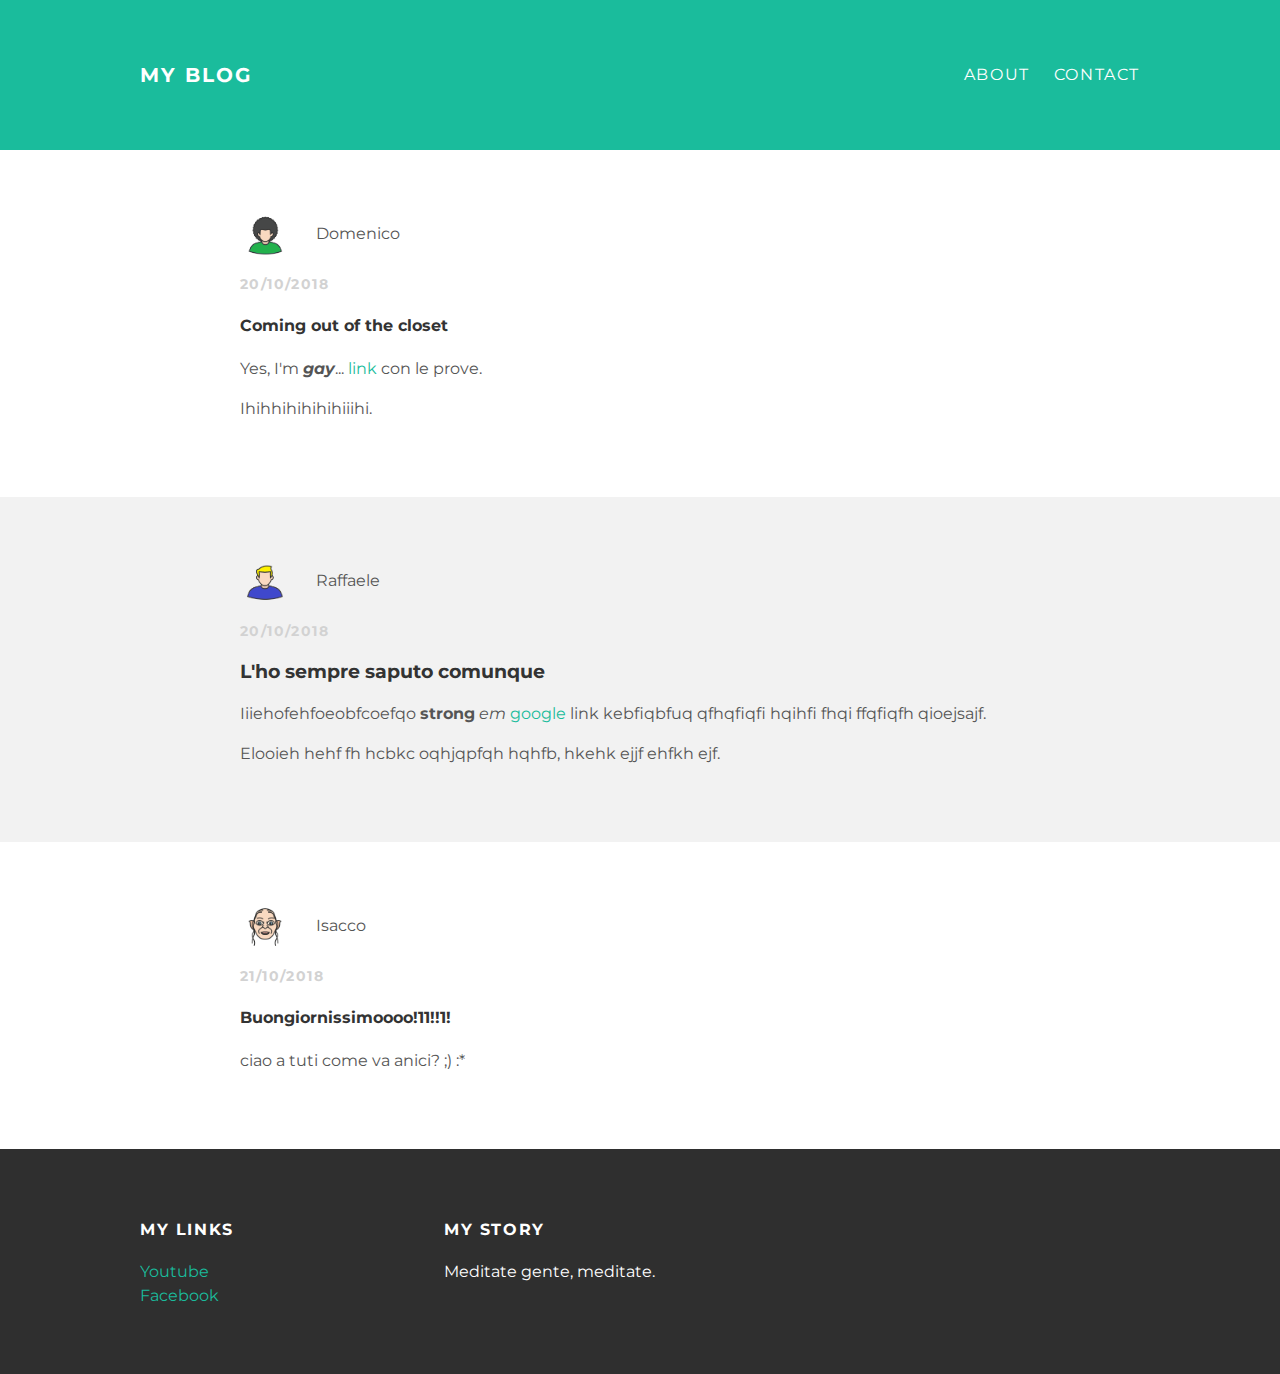
==== index.html @ c06ce5e2 "Update index.html" ====
<!DOCTYPE html>
<html>
 <head>
   <title>My blog</title>
   <link rel="stylesheet" type="text/css" href="styles.css">
 </head>
 <body>
   <div id="header">
    <div class="container">
      <a id="header-title" href="index.html">My Blog</a>
      <ul id="header-nav">
        <li><a href="about.html">About</a></li>
        <li><a href="mailto:raffy.p15@gmail.com">Contact</a></li>
      </ul>
      </div>
    </div>
   <div id="content">
     <div class="post-container">
       <div class="post">
         <div class="post-author">
           <img src="domenico.png">
           <span>
            <button class="button"
             onclick='window.alert("AAHHH GAAAYYY")'>Domenico</button>
          </span>
         </div>
         <p class="post-date">20/10/2018</p>
         <h4 class="post-title">Coming out of the closet</h4>
         <div class="post-content">
           <p>Yes, I'm <em><strong>gay</strong></em>...
             <a href="http://www.writingtransgenres.com/wp-content/uploads/2015/09/Ceyenne-Doroshow-headshot-resized.jpg" 
               target="_blank" rel="noopener noreferrer"> <!-- avoids site stealing --> link</a>
             con le prove.</p>
           <p> Ihihhihihihihiiihi.</p>
          </div>
       </div>
      </div>
    <div class="post-container">
      <div class="post">
        <div class="post-author">
          <img src="me.png">
          <script>
            function moveBut() {
              var elem = document.getElementById("rafBut");
              var pos = 0;
              var id = setInterval(frame, 10);
              function frame() {
              if (pos == 1500) {
              clearInterval(id);
              } else {
              pos++;
              elem.style.transform = 'translateX(' +  pos + 'px' + ')';
                 }
                }
               }
             </script>
            <span style= "left:-10"><span id="grosso"></span><button style="transform: translate(-16px)" /*da aggiustare*/
            class="button" id="rafBut"
            onclick='moveBut();document.getElementById("grosso").innerHTML = "GROSSO"'>Raffaele
            </button> </span>
        </div>
        <p class="post-date">20/10/2018</p>
        <h3 class="post-title">L'ho sempre saputo comunque</h3>
        <div class="post-content">
          <p>Iiiehofehfoeobfcoefqo <strong>strong</strong> <em>em</em>
            <a href="https://google.com">google</a> link
            kebfiqbfuq qfhqfiqfi hqihfi fhqi ffqfiqfh qioejsajf.</p>
          <p> Elooieh hehf fh hcbkc oqhjqpfqh  hqhfb,
            hkehk ejjf ehfkh ejf.</p>
         </div>
      </div>
     </div>
     <div class="post-container">
       <div class="post">
         <div class="post-author">
           <img src="isacco.png">
           <span><button class="button"
            onmouseover='this.innerHTML= "Viola"' onclick='this.innerHTML= "Lorenzo"' onmouseout='this.innerHTML= "Isacco"' >
            Isacco</button></span>
         </div>
         <p class="post-date">21/10/2018</p>
         <h4 class="post-title">Buongiornissimoooo!11!!1!</h4>
         <div class="post-content">
           <p>ciao a tuti come va anici? ;)  :*</p>
          </div>
       </div>
      </div>    
    </div>
   <div id="footer">
    <div class="container">
      <div class="column">
        <h4>My Links</h4>
        <p>
          <a href="https://www.youtube.com">Youtube</a>
          <br>
          <a href="https://facebook.com">Facebook</a>
        </p>
       </div>
      <div class="column">
        <h4>My Story</h4>
        <p>Meditate gente, meditate.</p>
       </div>
     </div>
    </div>
 </body>
</html>
---- styles.css ----
@import url(http://fonts.googleapis.com/css?family=Montserrat:400,700);
body {
  color:#555;
  margin: 0;
  font-family: 'Montserrat', sans-serif;
}
.container {
  max-width: 1000px;
  margin: 0 auto;
}
.column {
  min-width: 300px;
  display: inline-block;
  vertical-align: top;
}
.post, .about {
  max-width: 800px;
  margin: 0 auto;
  padding: 60px 0;
}
.post-author img {
  width: 50px;
  height: 50px;
  vertical-align: middle;
}
.post-author span {
  margin-left: 16px;
}
.post-date {
  color :#D2D2D2;
  font-size: 14px;
  font-weight: bold;
  text-transform: uppercase;
  letter-spacing: 0.1em;
}
.post-container:nth-child(even) {
  background-color: #f2f2f2;
}
.about {
  text-align: center;
}
.post-author img,
.about-author img {
  border-radius: 50%;
}
p {
  line-height: 1.5;
}
h1, h2, h3, h4 {
  color: #333;
}
a {
  color: #1abc9c;
  text-decoration: none;
}
a:hover {
  color: #F6A623;
}
.button {
  text-decoration: none;
  border: none;
  font-size: 16px;
  background-color: transparent;
  outline: none;
  color:#555;
  margin: 0;
  font-family: 'Montserrat', sans-serif;
}

#header {
  background-color: #1abc9c;
  height: 150px;
  line-height: 150px;
}
#header a {
  color: white;
  text-decoration: none;
  text-transform: uppercase;
  letter-spacing: 0.1em
}
#header a:hover {
  color: #222;
}
#header-title {
  diplay: block;
  float: left;
  font-size: 20px;
  font-weight: bold;
}
#header-nav {
  display: block;
  float: right;
  margin-top: 0;
}
#header-nav li {
  display: inline;
  padding-left: 20px;
}


#footer {
  background-color: #2f2f2f;
  padding: 50px 0;
}
#footer h4 {
  color: white;
  text-transform: uppercase;
  letter-spacing: 0.1em;
}
#footer p {
  color: white;
}
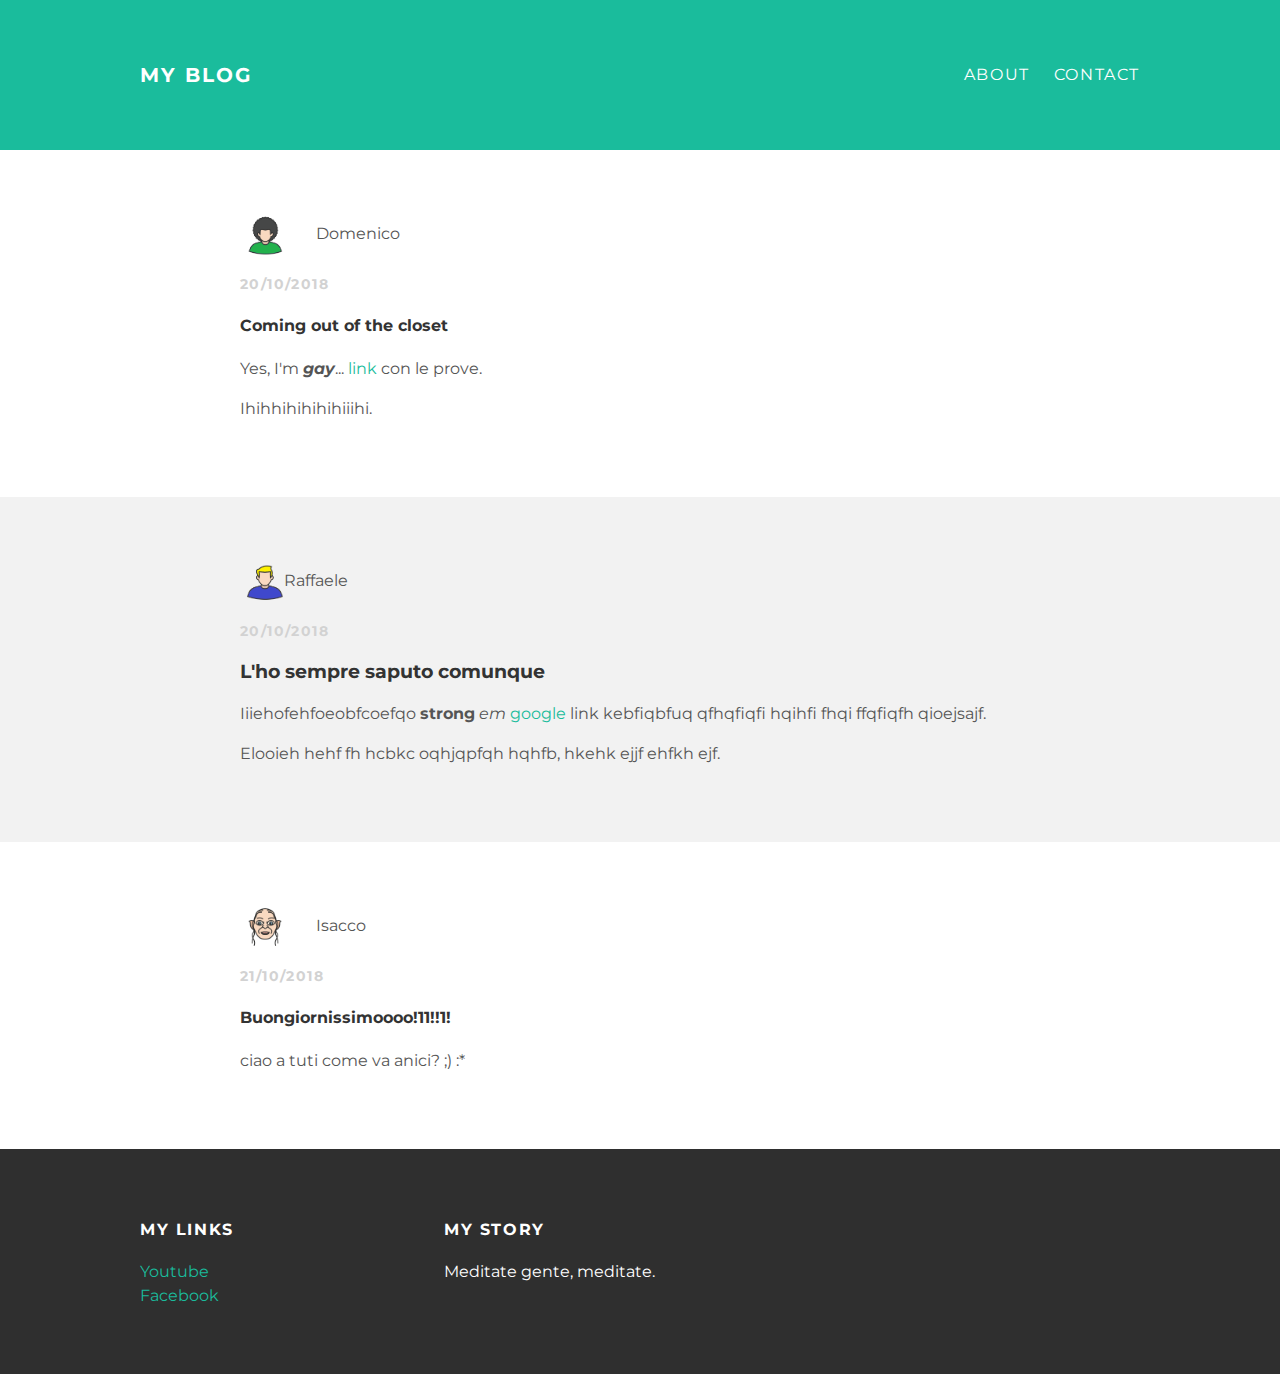
==== commit 97aaa983: "Update index.html" ====
--- a/index.html
+++ b/index.html
@@ -43,7 +43,7 @@
             function moveBut() {
               var elem = document.getElementById("rafBut");
               var pos = 0;
-              var id = setInterval(frame, 10);
+              var id = setInterval(frame, 1);
               function frame() {
               if (pos == 1500) {
               clearInterval(id);
@@ -54,7 +54,7 @@
                 }
                }
              </script>
-            <span style= "left:-10"><span id="grosso"></span><button style="transform: translate(-16px)" /*da aggiustare*/
+            <span><span style="margin-left:-16px" id="grosso"></span><button style="transform: translate(-16px)" /*da aggiustare*/
             class="button" id="rafBut"
             onclick='moveBut();document.getElementById("grosso").innerHTML = "GROSSO"'>Raffaele
             </button> </span>
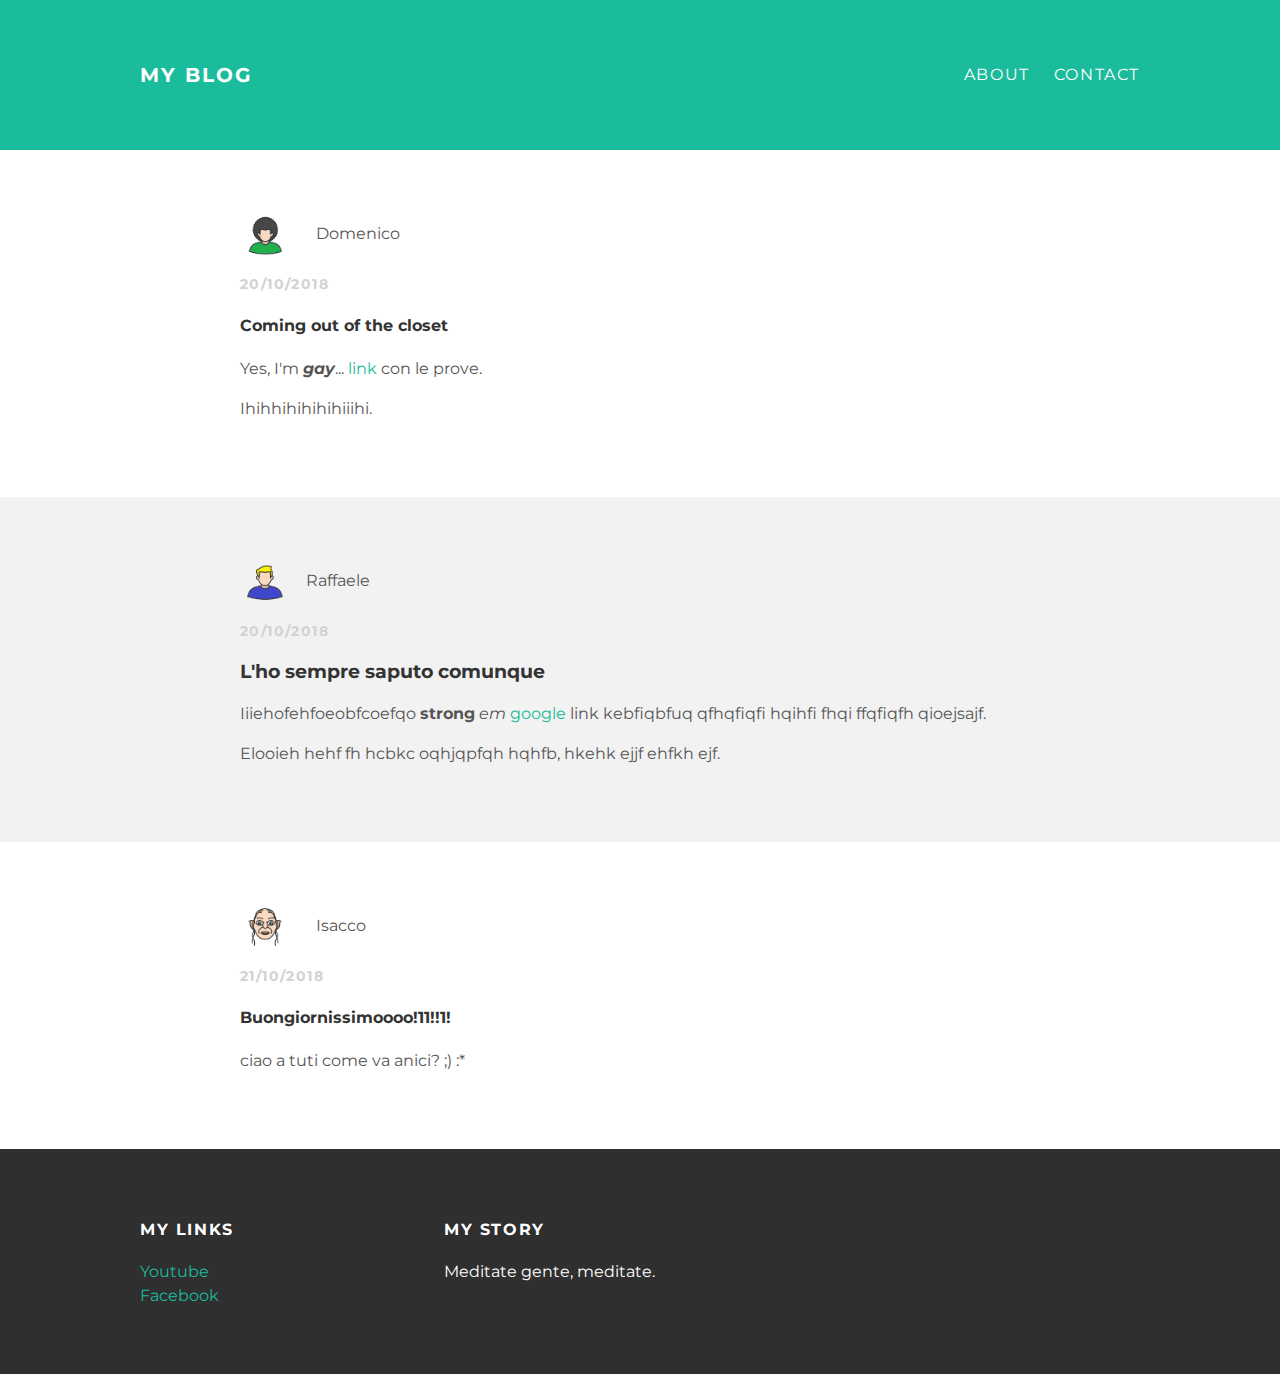
==== commit 49d261e0: "Update index.html" ====
--- a/index.html
+++ b/index.html
@@ -54,7 +54,7 @@
                 }
                }
              </script>
-            <span><span style="margin-left:-16px" id="grosso"></span><button style="transform: translate(-16px)" /*da aggiustare*/
+            <span><span style="margin-left:-5px" id="grosso"></span><button style="transform: translate(-5px)" /*da aggiustare*/
             class="button" id="rafBut"
             onclick='moveBut();document.getElementById("grosso").innerHTML = "GROSSO"'>Raffaele
             </button> </span>
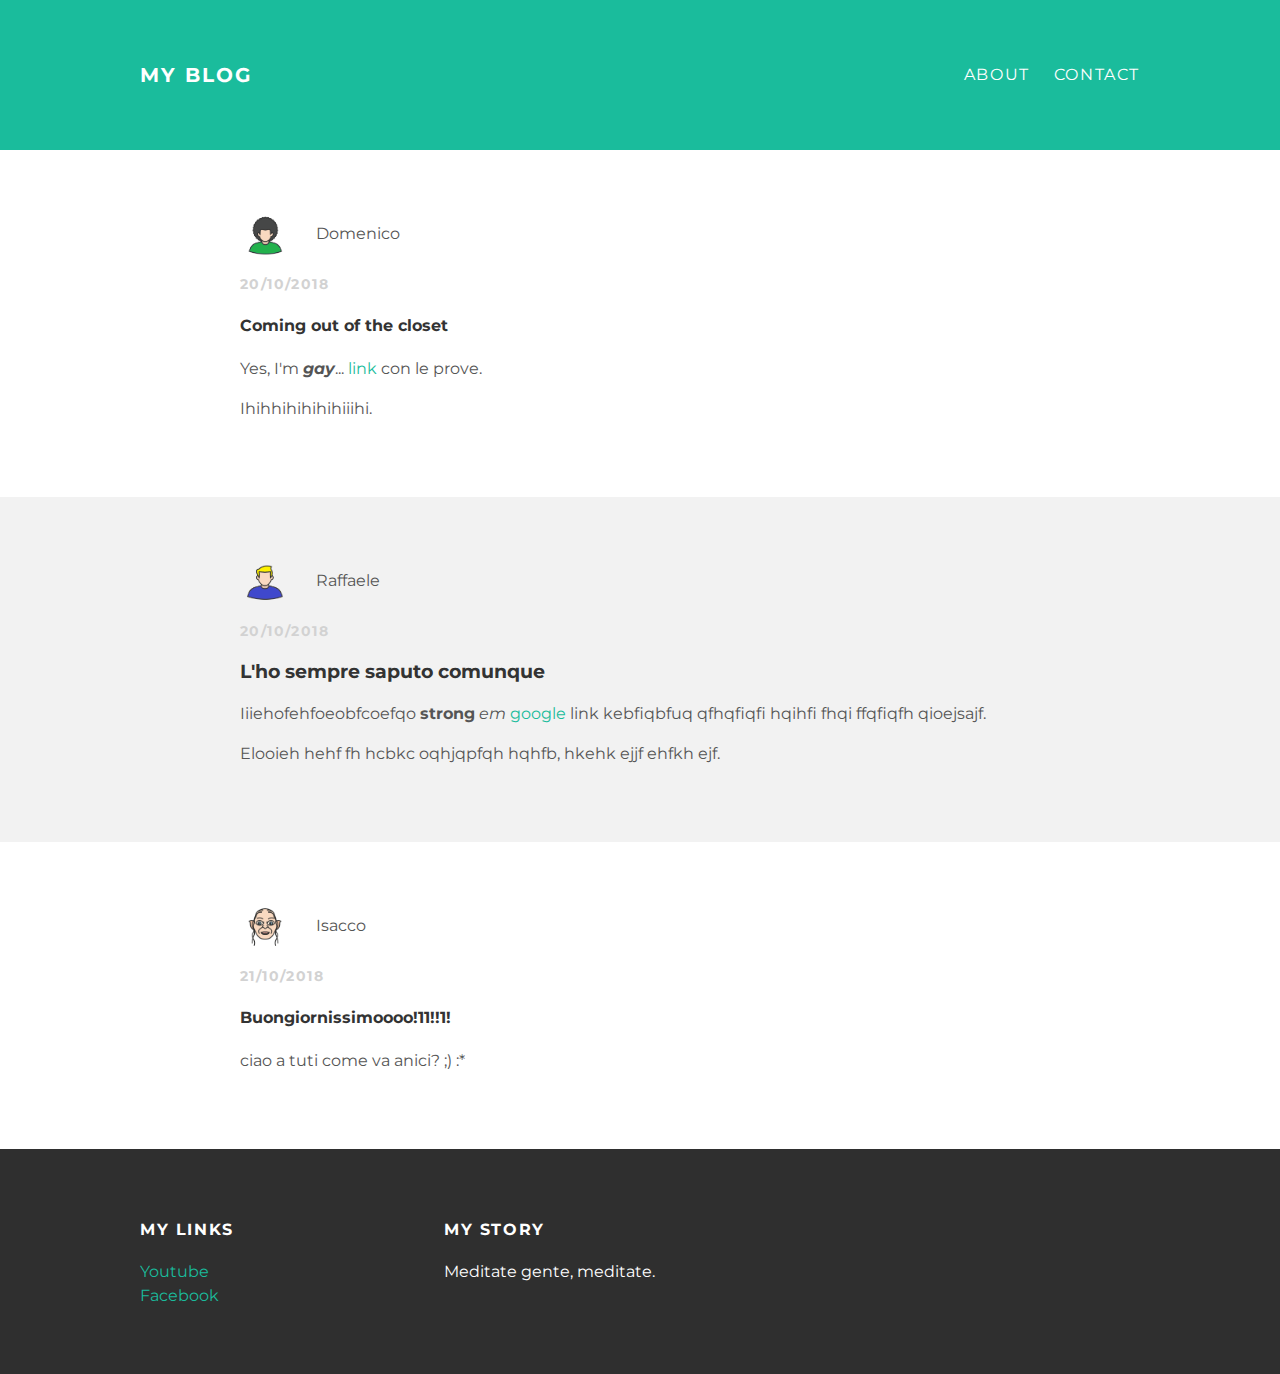
==== commit 209fe2ed: "Update index.html" ====
--- a/index.html
+++ b/index.html
@@ -54,7 +54,7 @@
                 }
                }
              </script>
-            <span><span style="margin-left:-5px" id="grosso"></span><button style="transform: translate(-5px)" /*da aggiustare*/
+            <span><span style="margin-left:-0px" id="grosso"></span><button style="transform: translate(-0px)" /*da aggiustare*/
             class="button" id="rafBut"
             onclick='moveBut();document.getElementById("grosso").innerHTML = "GROSSO"'>Raffaele
             </button> </span>
